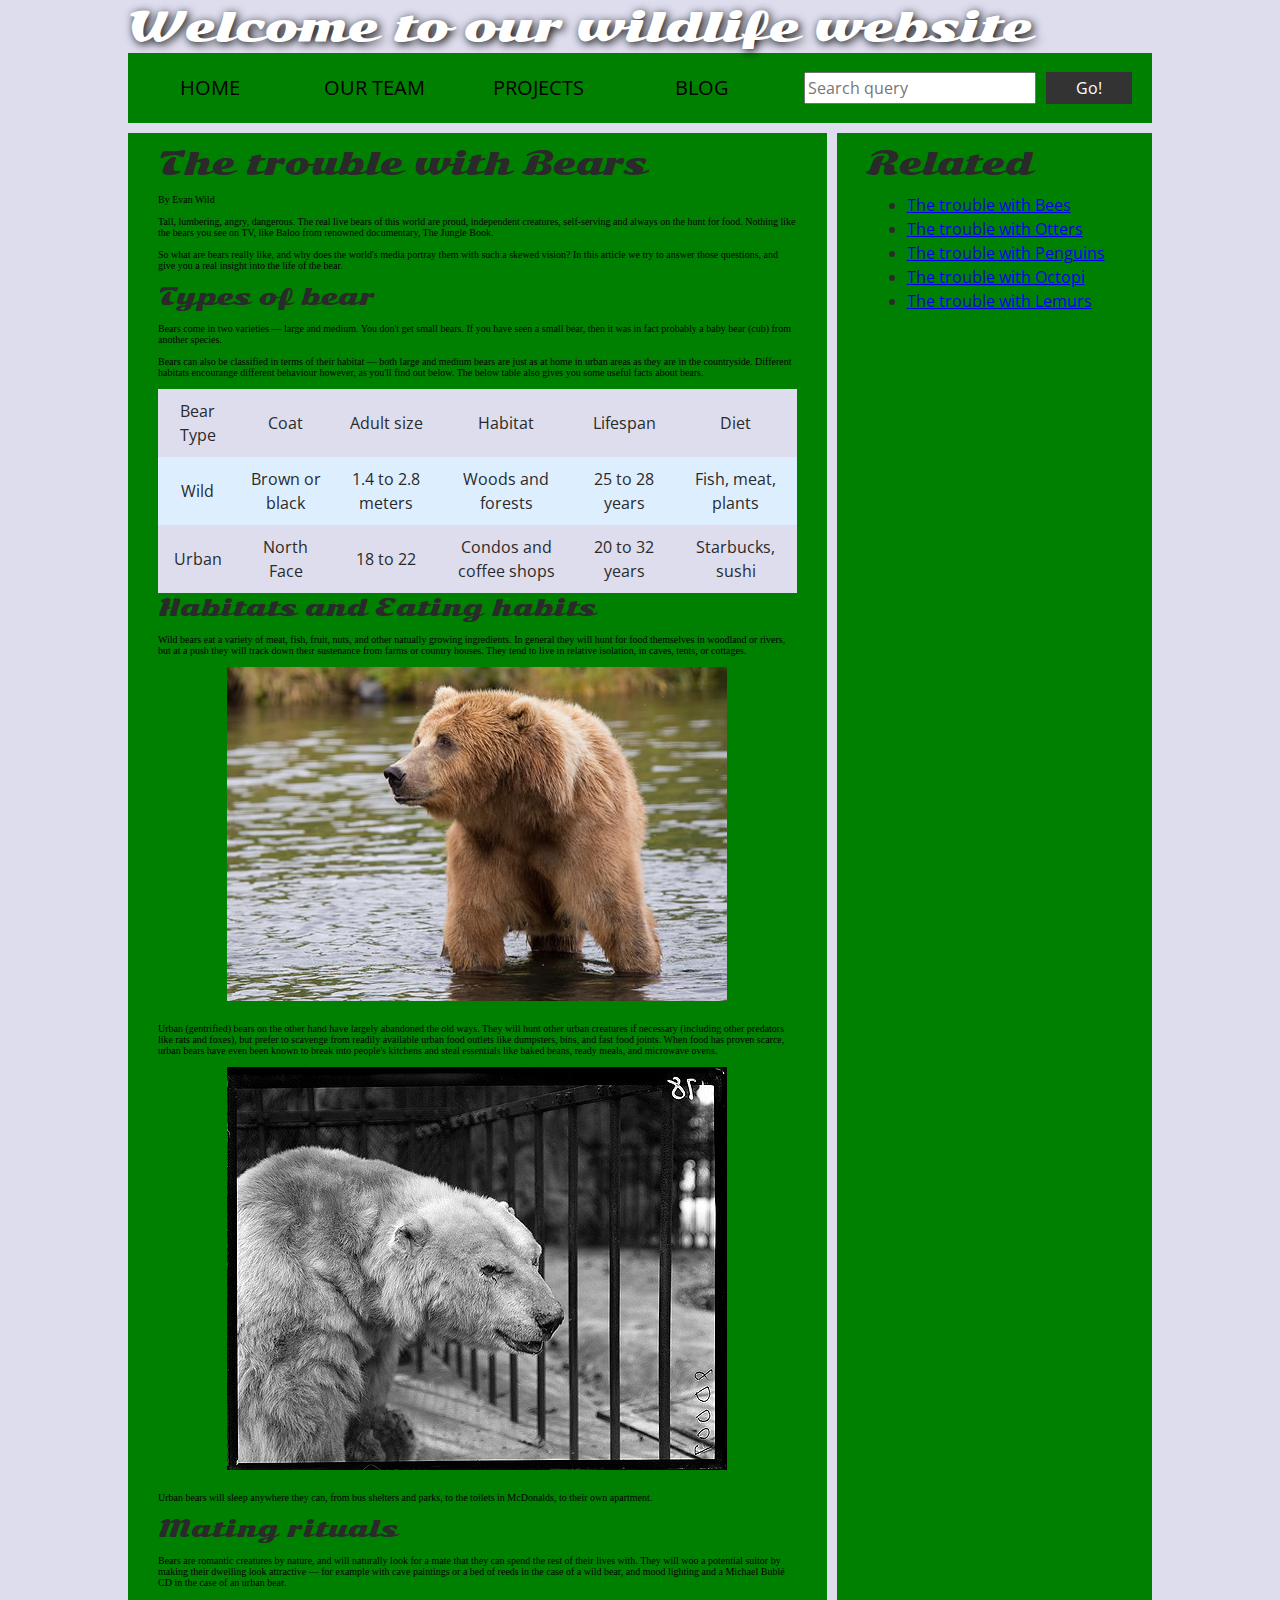
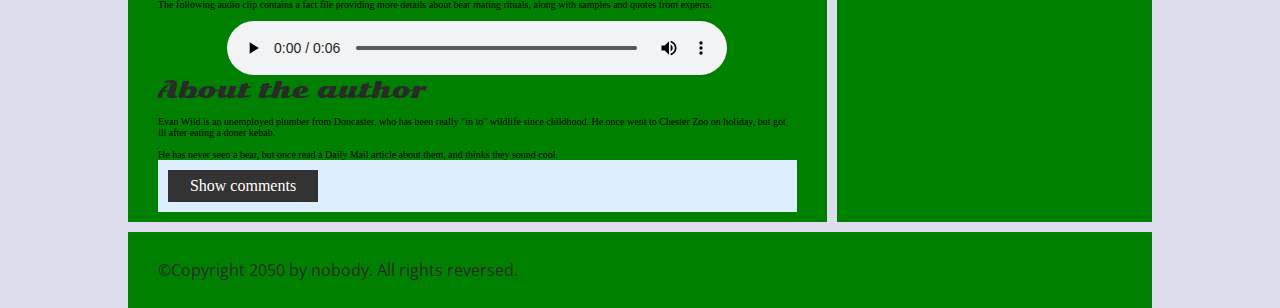
==== Assignment 5/index.html @ 06a5c768 "Downloaded the raw files for the Assignment" ====
<!DOCTYPE html>
<html>
  <head>
    <meta charset="utf-8">

    <title>Accessibility assessment</title>
    <link href="https://fonts.googleapis.com/css?family=Open+Sans+Condensed:300|Sonsie+One" rel="stylesheet" type="text/css">
    <link rel="stylesheet" href="style.css">

    <!-- the below three lines are a fix to get HTML5 semantic elements working in old versions of Internet Explorer-->
    <!--[if lt IE 9]>
      <script src="http://html5shiv.googlecode.com/svn/trunk/html5.js"></script>
    <![endif]-->
  </head>

  <body>
    <div class="header">
      <font size="7">Welcome to our wildlife website</font>
    </div>

    <div class="nav">
      <ul>
        <li><a href="#">Home</a></li>
        <li><a href="#">Our team</a></li>
        <li><a href="#">Projects</a></li>
        <li><a href="#">Blog</a></li>
      </ul>

      <form class="search">
        <input type="search" name="q" placeholder="Search query">
        <input type="submit" value="Go!">
      </form>
    </div>

    <main>
      <article>
        <font size="6">The trouble with Bears</font>
        <br><br>
        By Evan Wild
        <br><br>
        Tall, lumbering, angry, dangerous. The real live bears of this world are proud, independent creatures, self-serving and always on the hunt for food. Nothing like the bears you see on TV, like Baloo from renowned documentary, The Jungle Book.
        <br><br>
        So what are bears really like, and why does the world's media portray them with such a skewed vision? In this article we try to answer those questions, and give you a real insight into the life of the bear.
        <br><br>
        <font size="5">Types of bear</font>
        <br><br>
        Bears come in two varieties — large and medium. You don't get small bears. If you have seen a small bear, then it was in fact probably a baby bear (cub) from another species.
        <br><br>
        Bears can also be classified in terms of their habitat — both large and medium bears are just as at home in urban areas as they are in the countryside. Different habitats encourange different behaviour however, as you'll find out below. The below table also gives you some useful facts about bears.
        <br><br>
        <table>
          <thead>
            <tr>
              <td>Bear Type</td>
              <td>Coat</td>
              <td>Adult size</td>
              <td>Habitat</td>
              <td>Lifespan</td>
              <td>Diet</td>
            </tr>
          </thead>
          <tbody>
            <tr>
              <td>Wild</td>
              <td>Brown or black</td>
              <td>1.4 to 2.8 meters</td>
              <td>Woods and forests</td>
              <td>25 to 28 years</td>
              <td>Fish, meat, plants</td>
            </tr>
            <tr>
              <td>Urban</td>
              <td>North Face</td>
              <td>18 to 22</td>
              <td>Condos and coffee shops</td>
              <td>20 to 32 years</td>
              <td>Starbucks, sushi</td>
            </tr>
          </tbody>
        </table>

        <font size="5">Habitats and Eating habits</font>
        <br><br>
        Wild bears eat a variety of meat, fish, fruit, nuts, and other natually growing ingredients. In general they will hunt for food themselves in woodland or rivers, but at a push they will track down their sustenance from farms or country houses. They tend to live in relative isolation, in caves, tents, or cottages.
        <br><br>
        <img src="media/wild-bear.jpg">
        <br><br>
        Urban (gentrified) bears on the other hand have largely abandoned the old ways. They will hunt other urban creatures if necessary (including other predators like rats and foxes), but prefer to scavenge from readily available urban food outlets like dumpsters, bins, and fast food joints. When food has proven scarce, urban bears have even been known to break into people's kitchens and steal essentials like baked beans, ready meals, and microwave ovens.
        <br><br>
        <img src="media/urban-bear.jpg">
        <br><br>
        Urban bears will sleep anywhere they can, from bus shelters and parks, to the toilets in McDonalds, to their own apartment.
        <br><br>
        <font size="5">Mating rituals</font>
        <br><br>
        Bears are romantic creatures by nature, and will naturally look for a mate that they can spend the rest of their lives with. They will woo a potential suitor by making their dwelling look attractive — for example with cave paintings or a bed of reeds in the case of a wild bear, and mood lighting and a Michael Bublé CD in the case of an urban bear.
        <br><br>
        The following audio clip contains a fact file providing more details about bear mating rituals, along with samples and quotes from experts.
        <br><br>
        <audio controls>
          <source src="media/bear.mp3" type="audio/mp3">
          <source src="media/bear.ogg" type="audio/ogg">
          <p>It looks like your browser doesn't support HTML5 audio players.</p>
        </audio>

        <aside>

          <font size="5">About the author</font>
        <br><br>
          Evan Wild is an unemployed plumber from Doncaster, who has been really "in to" wildlife since childhood. He once went to Chester Zoo on holiday, but got ill after eating a doner kebab.
        <br><br>
          He has never seen a bear, but once read a Daily Mail article about them, and thinks they sound cool.

        </aside>
        <section class="comments">
          <div class="show-hide">Show comments</div>

          <div class="comment-wrapper">

            <font size="6">Add comment</font>

            <form class="comment-form">
              <div class="flex-pair">
                Your name:
                <input type="text" name="name" id="name" placeholder="Enter your name">
              </div>
              <div class="flex-pair">
                Your comment:
                <input type="text" name="comment" id="comment" placeholder="Enter your comment">
              </div>
              <div>
                <input type="submit" value="Submit comment">
              </div>
            </form>

            <font size="6">Comments</font>

            <ul class="comment-container">

              <li>

                <p>Bob Fossil</p>

                <p>Oh I am so glad you taught me all about the big brown angry guys in the woods. With their sniffing little noses and their bad attitudes, they can sure be a menace — I was thinking of putting them all in a truck and driving them outta here. I run a zoo, you know.</p>

              </li>

            </ul>

          </div>
        </section>
      </article>

      <div class="secondary">
        <font size="6">Related</font>

        <ul>
          <li><a href="#">The trouble with Bees</a></li>
          <li><a href="#">The trouble with Otters</a></li>
          <li><a href="#">The trouble with Penguins</a></li>
          <li><a href="#">The trouble with Octopi</a></li>
          <li><a href="#">The trouble with Lemurs</a></li>
        </ul>
      </div>
    </main>

    <footer>
      <p>©Copyright 2050 by nobody. All rights reversed.</p>
    </footer>

    <script src="main.js"></script>

  </body>
</html>
---- Assignment 5/style.css ----
/* || General setup */

html, body {
  margin: 0;
  padding: 0;
}

html {
  font-size: 10px;
  background-color: #dde;
}

body {
  width: 80%;
  min-width: 1024px;
  margin: 0 auto;
}

/* || typography */

font[size="7"], font[size="6"], font[size="5"] {
  font-family: 'Sonsie One', cursive;
  color: #2a2a2a;
}

p, input, li, table, label {
  font-family: 'Open Sans Condensed', sans-serif;
  color: #2a2a2a;
}

font[size="7"] {
  font-size: 4rem;
  text-align: center;
  color: white;
  text-shadow: 2px 2px 10px black;
}

font[size="6"] {
  font-size: 3rem;
  text-align: center;
}

font[size="5"] {
  font-size: 2.2rem;
}

p, li, table {
  font-size: 1.6rem;
  line-height: 1.5;
}

/* || header layout */

div[class="nav"], article, footer, .secondary {
  background-color: green;
}

article, footer, .secondary {
  padding: 10px 30px;
}

article {
  margin-right: 10px;
}

div[class="nav"] {
  height: 50px;
  background-color: ff80ff;
  display: flex;
  padding: 1% 0;
  margin-bottom: 10px;
}

div[class="nav"] ul {
  padding: 0;
  list-style-type: none;
  flex: 2;
  display: flex;
}

div[class="nav"] li {
  display: inline;
  text-align: center;
  flex: 1;
}

div[class="nav"] a {
  display: inline-block;
  font-size: 2rem;
  text-transform: uppercase;
  text-decoration: none;
  color: black;
}

div[class="nav"] .search {
  flex: 1;
  display: flex;
  align-items: center;
  height: 100%;
  padding: 0 2em;
}

.search input {
  font-size: 1.6rem;
  height: 32px;
}

.search input[type="search"] {
  flex: 3;
}

.search input[type="submit"] {
  flex: 1;
  margin-left: 1rem;
  background: #333;
  border: 0;
  color: white;
}

/* || main layout */

main {
  display: flex;
}

article {
  flex: 5;
}

.secondary {
  flex: 2;
}

footer {
  margin-top: 10px;
}

/* Table styling */

table {
  width: 100%;
  background-color: #dde;
  border-collapse: collapse;
}

th, td {
  padding: 10px;
}

td {
  text-align: center;
}

th[scope="col"] {
  border-bottom: 1px solid black;
}

tbody tr:nth-child(odd) {
  background-color: #def;
}

/* styling content images and audio */

img, audio {
  display: block;
  margin: 0 auto;
}

audio {
  width: 500px;
}

/* Comments styling */

.comments {
  background-color: #def;
  padding: 10px;
}

.show-hide {
  cursor: pointer;
}

.comments font[size="6"] {
  font-size: 2rem;
}

.comments font[size="6"]:nth-of-type(2) {
  margin-bottom: 0;
}

.comment-form {
  margin-bottom: 3rem;
}

.comment-form .flex-pair {
  display: flex;
  padding: 0 3rem 1rem;
}

.comment-form label {
  align-self: center;
  flex: 2;
  text-align: right;
}

.comment-form input {
  margin-left: 1rem;
  flex: 6;
}

.show-hide {
  text-align: center;
  width: 150px;
}

.comment-form input, .comment-form label, .show-hide {
  font-size: 1.6rem;
  line-height: 32px;
}

.comment-form input[type="submit"], .show-hide {
  background: #333;
  border: 0;
  color: white;
}

.comment-form input[type="submit"] {
  width: 30%;
  display: block;
  margin: 0 auto;
}

.comment-container {
  margin-top: 0;
}

.comment-container li {
  list-style-type: none;
  display: flex;
}

.comment-container li p:nth-child(1) {
  flex: 1;
  font-weight: bold;
}

.comment-container li p:nth-child(2) {
  flex: 5;
}
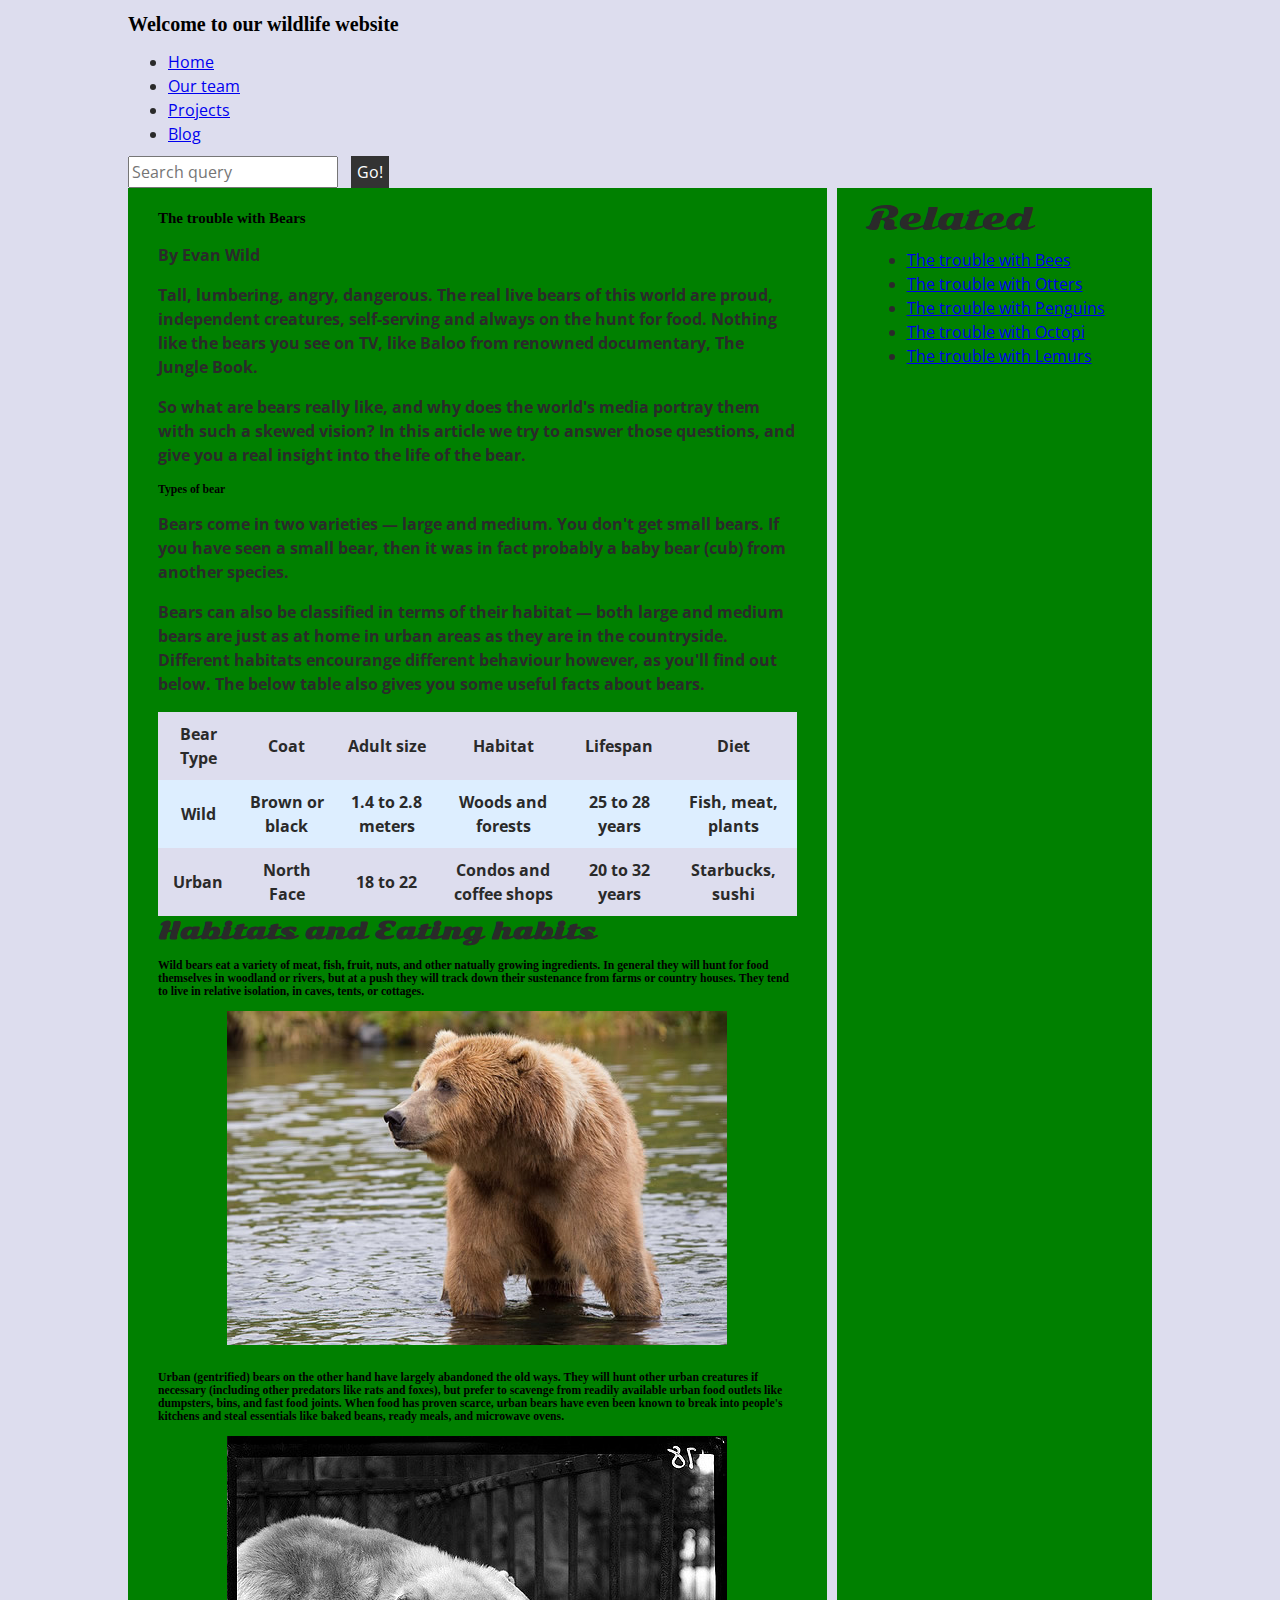
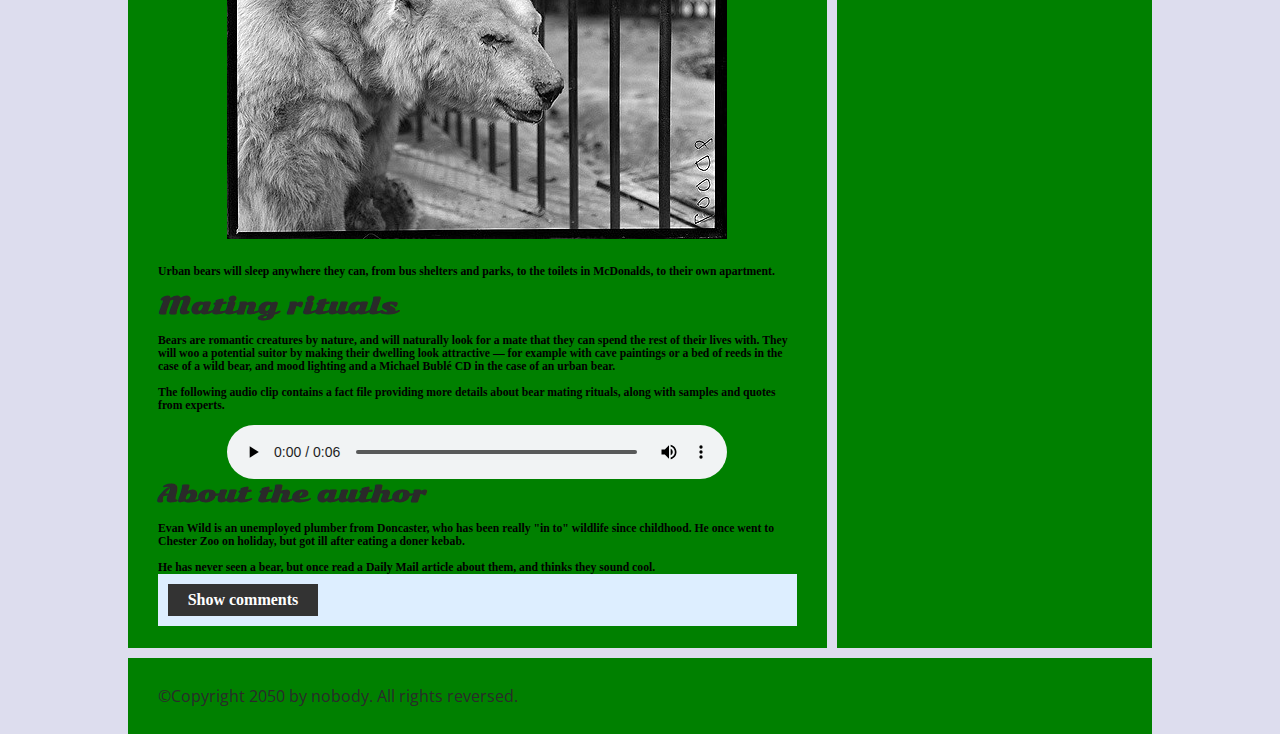
==== commit 64f42efc: "Made changes to nav and body as well as h1, h2 and h3" ====
--- a/Assignment 5/index.html
+++ b/Assignment 5/index.html
@@ -1,3 +1,10 @@
+<!--
+    Name: Angel Raj Shrestha
+    File: index.html
+    Date: 12th December, 2023
+    Description: Assessment: Accessibility troubleshooting
+s-->
+
 <!DOCTYPE html>
 <html>
   <head>
@@ -14,11 +21,11 @@
   </head>
 
   <body>
-    <div class="header">
-      <font size="7">Welcome to our wildlife website</font>
-    </div>
+    <header>
+      <h1>Welcome to our wildlife website</h1>
+    </header>
 
-    <div class="nav">
+    <nav>
       <ul>
         <li><a href="#">Home</a></li>
         <li><a href="#">Our team</a></li>
@@ -30,28 +37,28 @@
         <input type="search" name="q" placeholder="Search query">
         <input type="submit" value="Go!">
       </form>
-    </div>
+    </nav>
 
-    <main>
+    <main>  
       <article>
-        <font size="6">The trouble with Bears</font>
-        <br><br>
-        By Evan Wild
-        <br><br>
-        Tall, lumbering, angry, dangerous. The real live bears of this world are proud, independent creatures, self-serving and always on the hunt for food. Nothing like the bears you see on TV, like Baloo from renowned documentary, The Jungle Book.
-        <br><br>
-        So what are bears really like, and why does the world's media portray them with such a skewed vision? In this article we try to answer those questions, and give you a real insight into the life of the bear.
-        <br><br>
-        <font size="5">Types of bear</font>
-        <br><br>
-        Bears come in two varieties — large and medium. You don't get small bears. If you have seen a small bear, then it was in fact probably a baby bear (cub) from another species.
-        <br><br>
-        Bears can also be classified in terms of their habitat — both large and medium bears are just as at home in urban areas as they are in the countryside. Different habitats encourange different behaviour however, as you'll find out below. The below table also gives you some useful facts about bears.
-        <br><br>
+        <h2>The trouble with Bears<h2>
+
+        <p>By Evan Wild</p>
+
+        <p>Tall, lumbering, angry, dangerous. The real live bears of this world are proud, independent creatures, self-serving and always on the hunt for food. Nothing like the bears you see on TV, like Baloo from renowned documentary, The Jungle Book.</p>
+        
+        <p>So what are bears really like, and why does the world's media portray them with such a skewed vision? In this article we try to answer those questions, and give you a real insight into the life of the bear.</p>
+
+        <h3>Types of bear<h3>
+
+        <p>Bears come in two varieties — large and medium. You don't get small bears. If you have seen a small bear, then it was in fact probably a baby bear (cub) from another species.</p>
+
+        <p>Bears can also be classified in terms of their habitat — both large and medium bears are just as at home in urban areas as they are in the countryside. Different habitats encourange different behaviour however, as you'll find out below. The below table also gives you some useful facts about bears.</p>
+
         <table>
           <thead>
             <tr>
-              <td>Bear Type</td>
+              <th>Bear Type</th>
               <td>Coat</td>
               <td>Adult size</td>
               <td>Habitat</td>
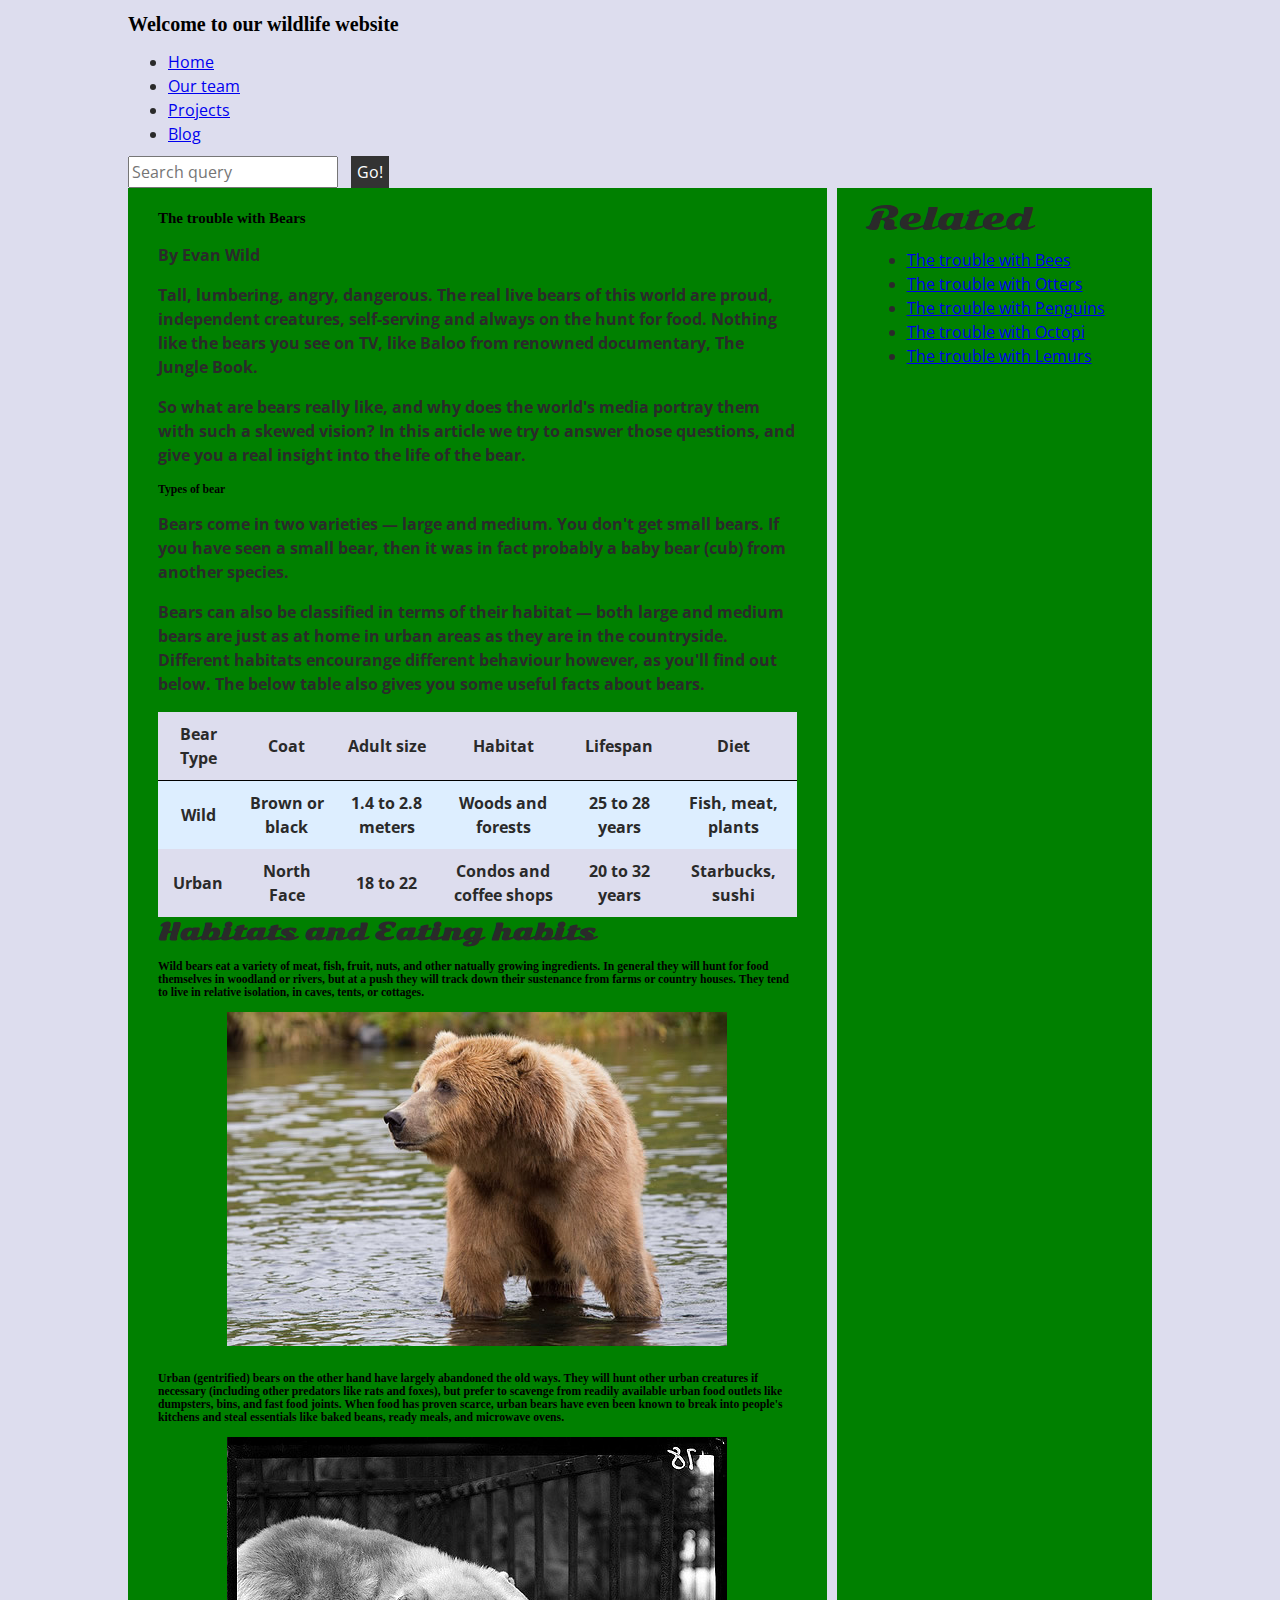
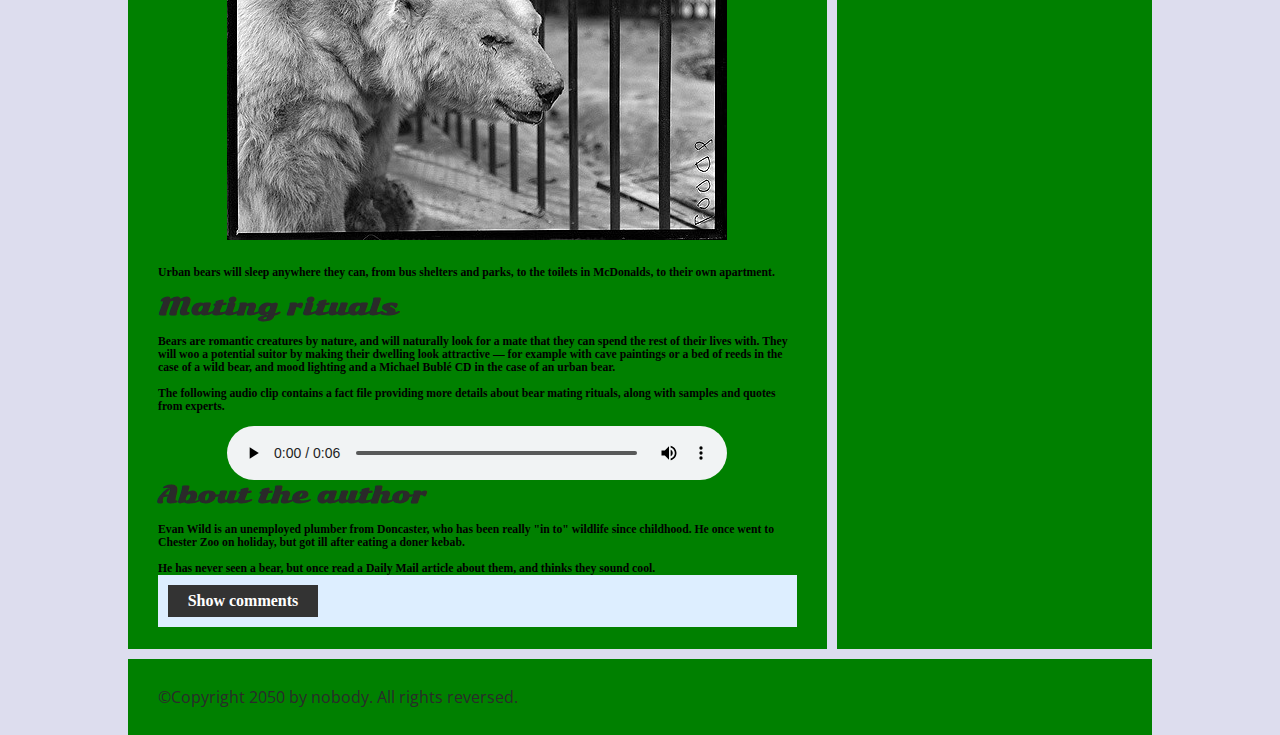
==== commit 788055af: "made changes to the table" ====
--- a/Assignment 5/index.html
+++ b/Assignment 5/index.html
@@ -58,17 +58,17 @@
         <table>
           <thead>
             <tr>
-              <th>Bear Type</th>
-              <td>Coat</td>
-              <td>Adult size</td>
-              <td>Habitat</td>
-              <td>Lifespan</td>
-              <td>Diet</td>
+              <th scope="col">Bear Type</th>
+              <th scope="col">Coat</th>
+              <th scope="col">Adult size</th>
+              <th scope="col">Habitat</th>
+              <th scope="col">Lifespan</th>
+              <th scope="col">Diet</th>
             </tr>
           </thead>
           <tbody>
             <tr>
-              <td>Wild</td>
+              <th scope="row">Wild</td>
               <td>Brown or black</td>
               <td>1.4 to 2.8 meters</td>
               <td>Woods and forests</td>
@@ -76,7 +76,7 @@
               <td>Fish, meat, plants</td>
             </tr>
             <tr>
-              <td>Urban</td>
+              <th scope=""row">Urban</td>
               <td>North Face</td>
               <td>18 to 22</td>
               <td>Condos and coffee shops</td>
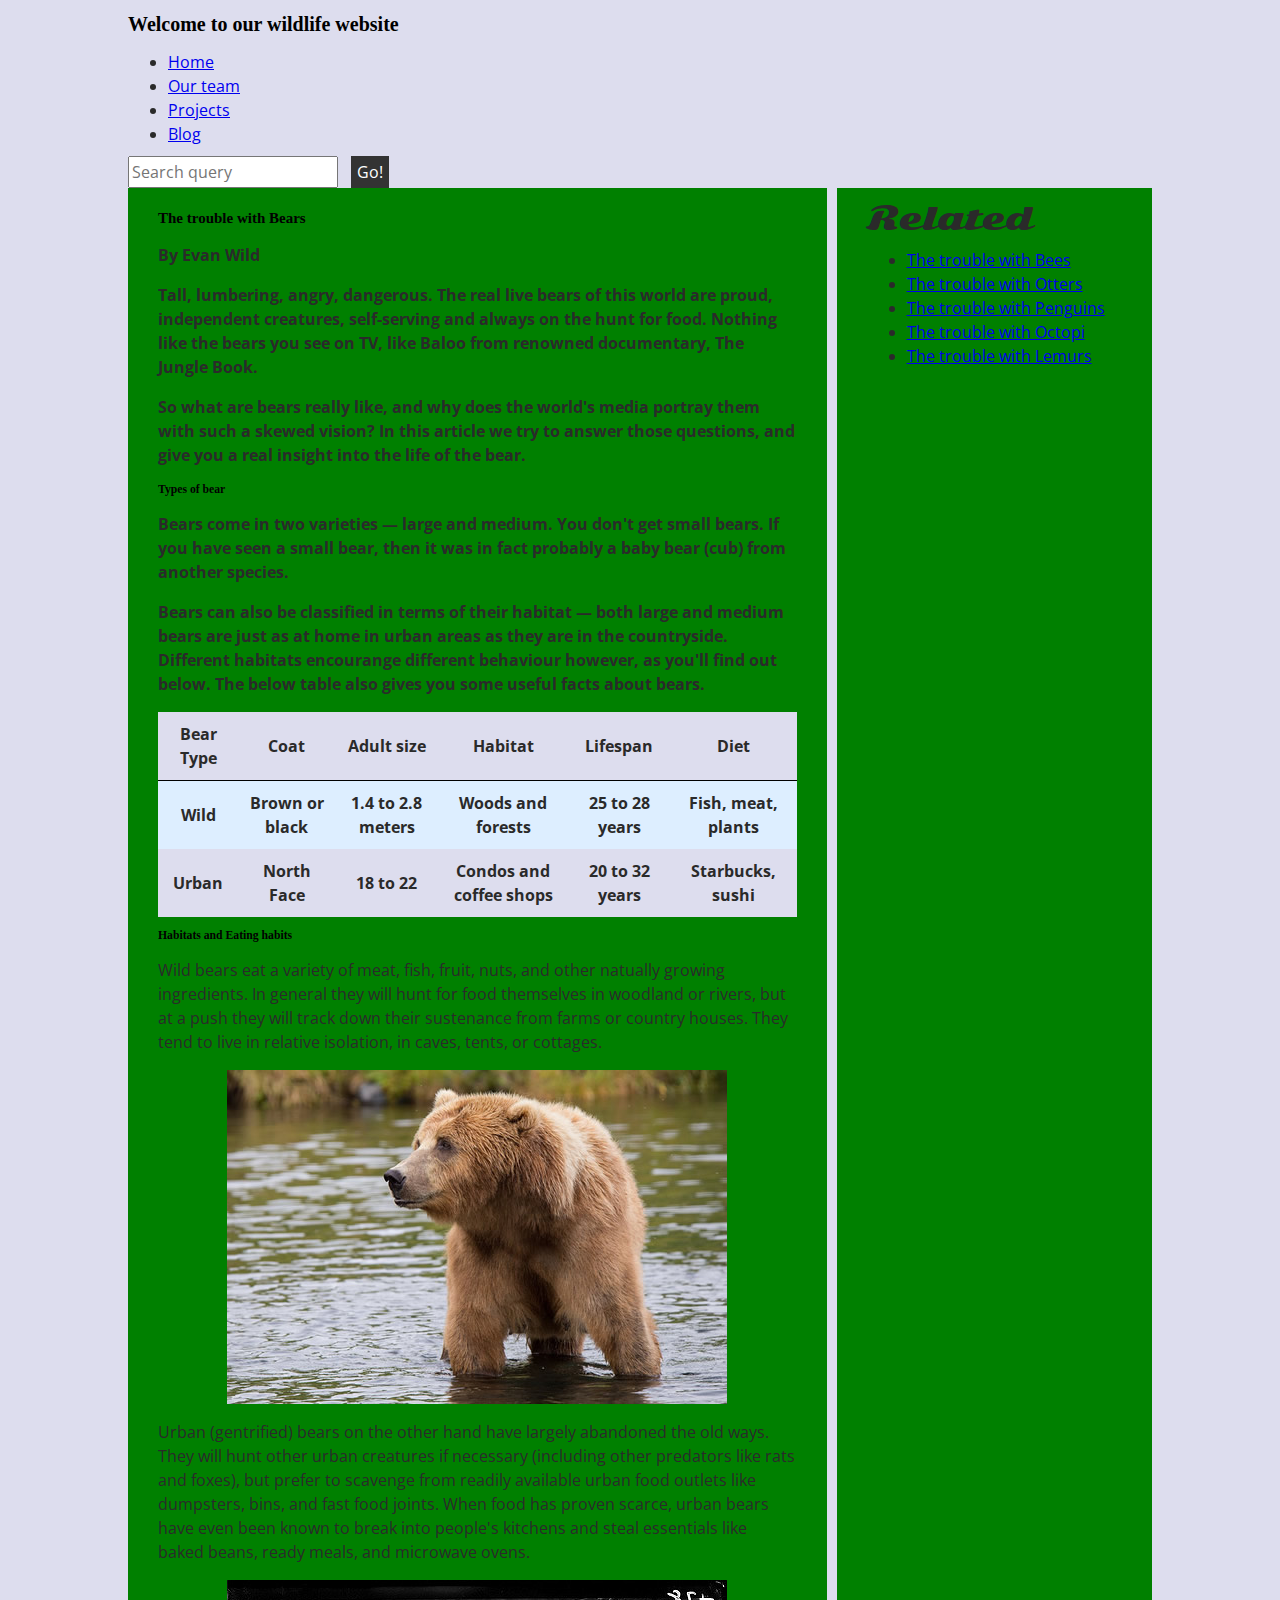
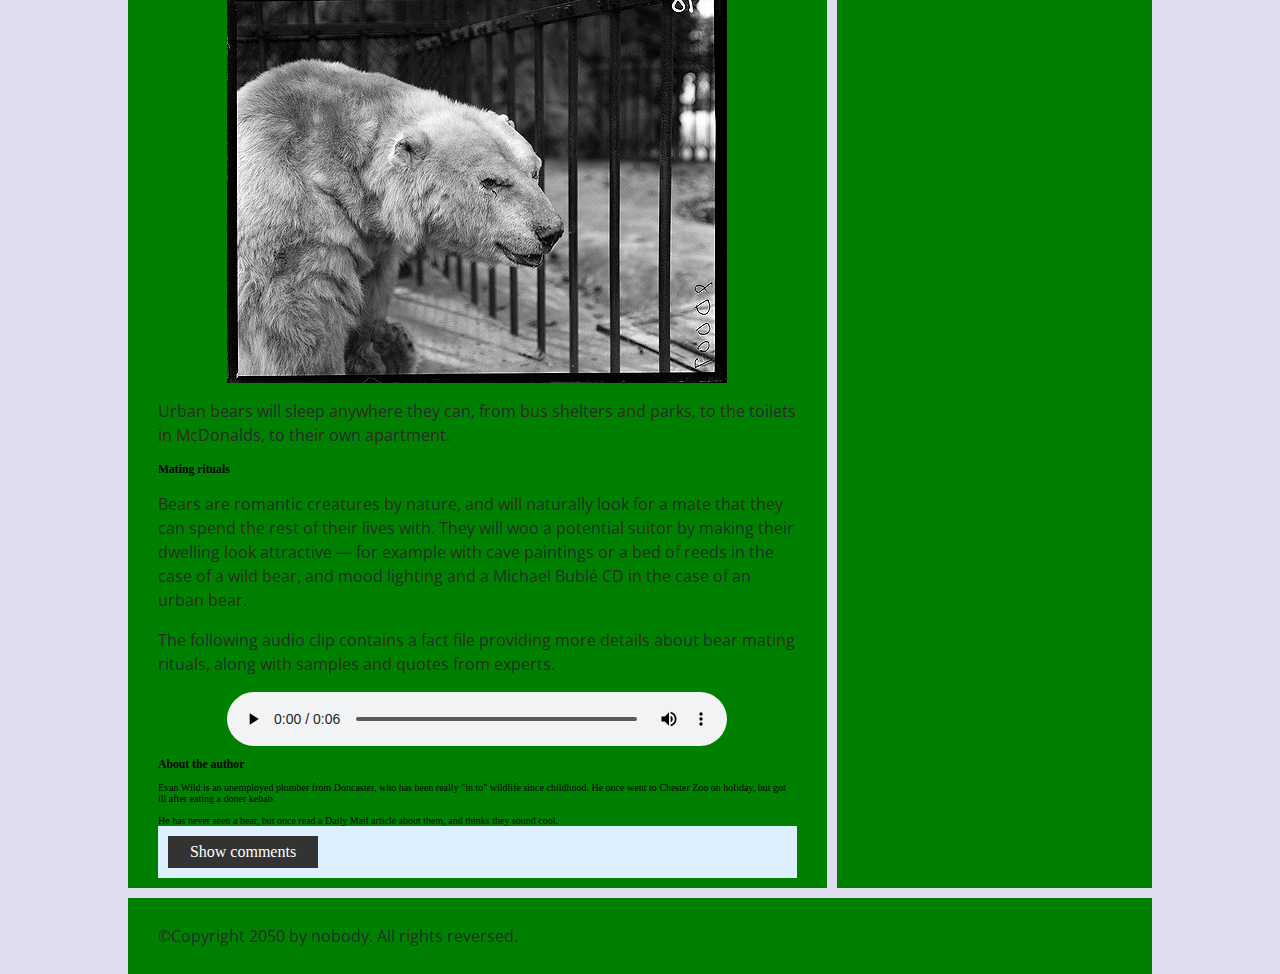
==== commit c99238bc: "Made changes to the audio part of HTML" ====
--- a/Assignment 5/index.html
+++ b/Assignment 5/index.html
@@ -86,34 +86,34 @@
           </tbody>
         </table>
 
-        <font size="5">Habitats and Eating habits</font>
-        <br><br>
-        Wild bears eat a variety of meat, fish, fruit, nuts, and other natually growing ingredients. In general they will hunt for food themselves in woodland or rivers, but at a push they will track down their sustenance from farms or country houses. They tend to live in relative isolation, in caves, tents, or cottages.
-        <br><br>
-        <img src="media/wild-bear.jpg">
-        <br><br>
-        Urban (gentrified) bears on the other hand have largely abandoned the old ways. They will hunt other urban creatures if necessary (including other predators like rats and foxes), but prefer to scavenge from readily available urban food outlets like dumpsters, bins, and fast food joints. When food has proven scarce, urban bears have even been known to break into people's kitchens and steal essentials like baked beans, ready meals, and microwave ovens.
-        <br><br>
-        <img src="media/urban-bear.jpg">
-        <br><br>
-        Urban bears will sleep anywhere they can, from bus shelters and parks, to the toilets in McDonalds, to their own apartment.
-        <br><br>
-        <font size="5">Mating rituals</font>
-        <br><br>
-        Bears are romantic creatures by nature, and will naturally look for a mate that they can spend the rest of their lives with. They will woo a potential suitor by making their dwelling look attractive — for example with cave paintings or a bed of reeds in the case of a wild bear, and mood lighting and a Michael Bublé CD in the case of an urban bear.
-        <br><br>
-        The following audio clip contains a fact file providing more details about bear mating rituals, along with samples and quotes from experts.
-        <br><br>
+        <h3>Habitats and Eating habits</h3>
+
+        <p>Wild bears eat a variety of meat, fish, fruit, nuts, and other natually growing ingredients. In general they will hunt for food themselves in woodland or rivers, but at a push they will track down their sustenance from farms or country houses. They tend to live in relative isolation, in caves, tents, or cottages.</p>
+
+        <img src="media/wild-bear.jpg" aria-labelledby="wild-bear">
+
+        <p>Urban (gentrified) bears on the other hand have largely abandoned the old ways. They will hunt other urban creatures if necessary (including other predators like rats and foxes), but prefer to scavenge from readily available urban food outlets like dumpsters, bins, and fast food joints. When food has proven scarce, urban bears have even been known to break into people's kitchens and steal essentials like baked beans, ready meals, and microwave ovens.</p>
+
+        <img src="media/urban-bear.jpg" aria-labelledby="urban-bear">
+
+        <p>Urban bears will sleep anywhere they can, from bus shelters and parks, to the toilets in McDonalds, to their own apartment.</p>
+
+        <h3>Mating rituals</h3>
+
+        <p>Bears are romantic creatures by nature, and will naturally look for a mate that they can spend the rest of their lives with. They will woo a potential suitor by making their dwelling look attractive — for example with cave paintings or a bed of reeds in the case of a wild bear, and mood lighting and a Michael Bublé CD in the case of an urban bear.</p>
+
+        <p>The following audio clip contains a fact file providing more details about bear mating rituals, along with samples and quotes from experts.</p>
+
         <audio controls>
           <source src="media/bear.mp3" type="audio/mp3">
           <source src="media/bear.ogg" type="audio/ogg">
-          <p>It looks like your browser doesn't support HTML5 audio players.</p>
+          <p>It looks like your browser doesn't support HTML5 audio players. Please click on <a href="bear.mp3">this link</a> to get the audio files.</p>
         </audio>
 
         <aside>
 
-          <font size="5">About the author</font>
-        <br><br>
+          <h3>About the author</h3>
+        
           Evan Wild is an unemployed plumber from Doncaster, who has been really "in to" wildlife since childhood. He once went to Chester Zoo on holiday, but got ill after eating a doner kebab.
         <br><br>
           He has never seen a bear, but once read a Daily Mail article about them, and thinks they sound cool.
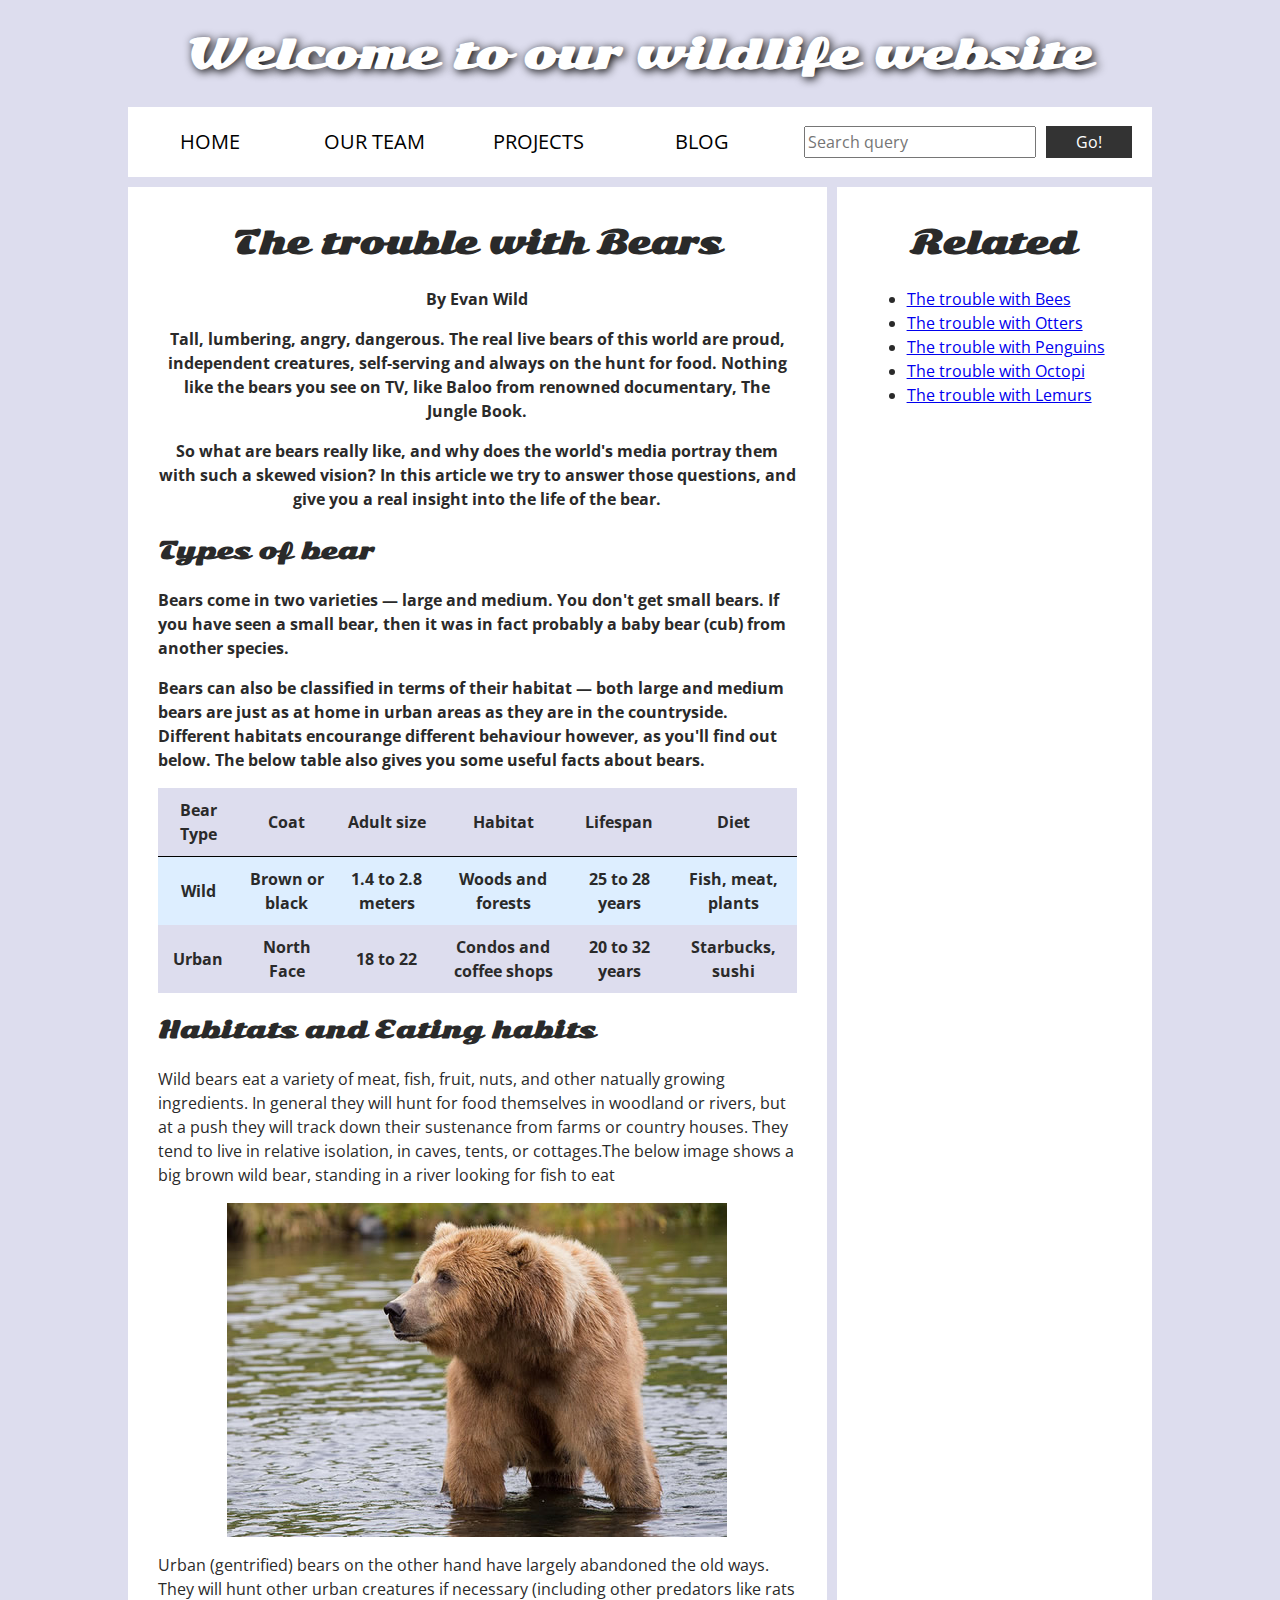
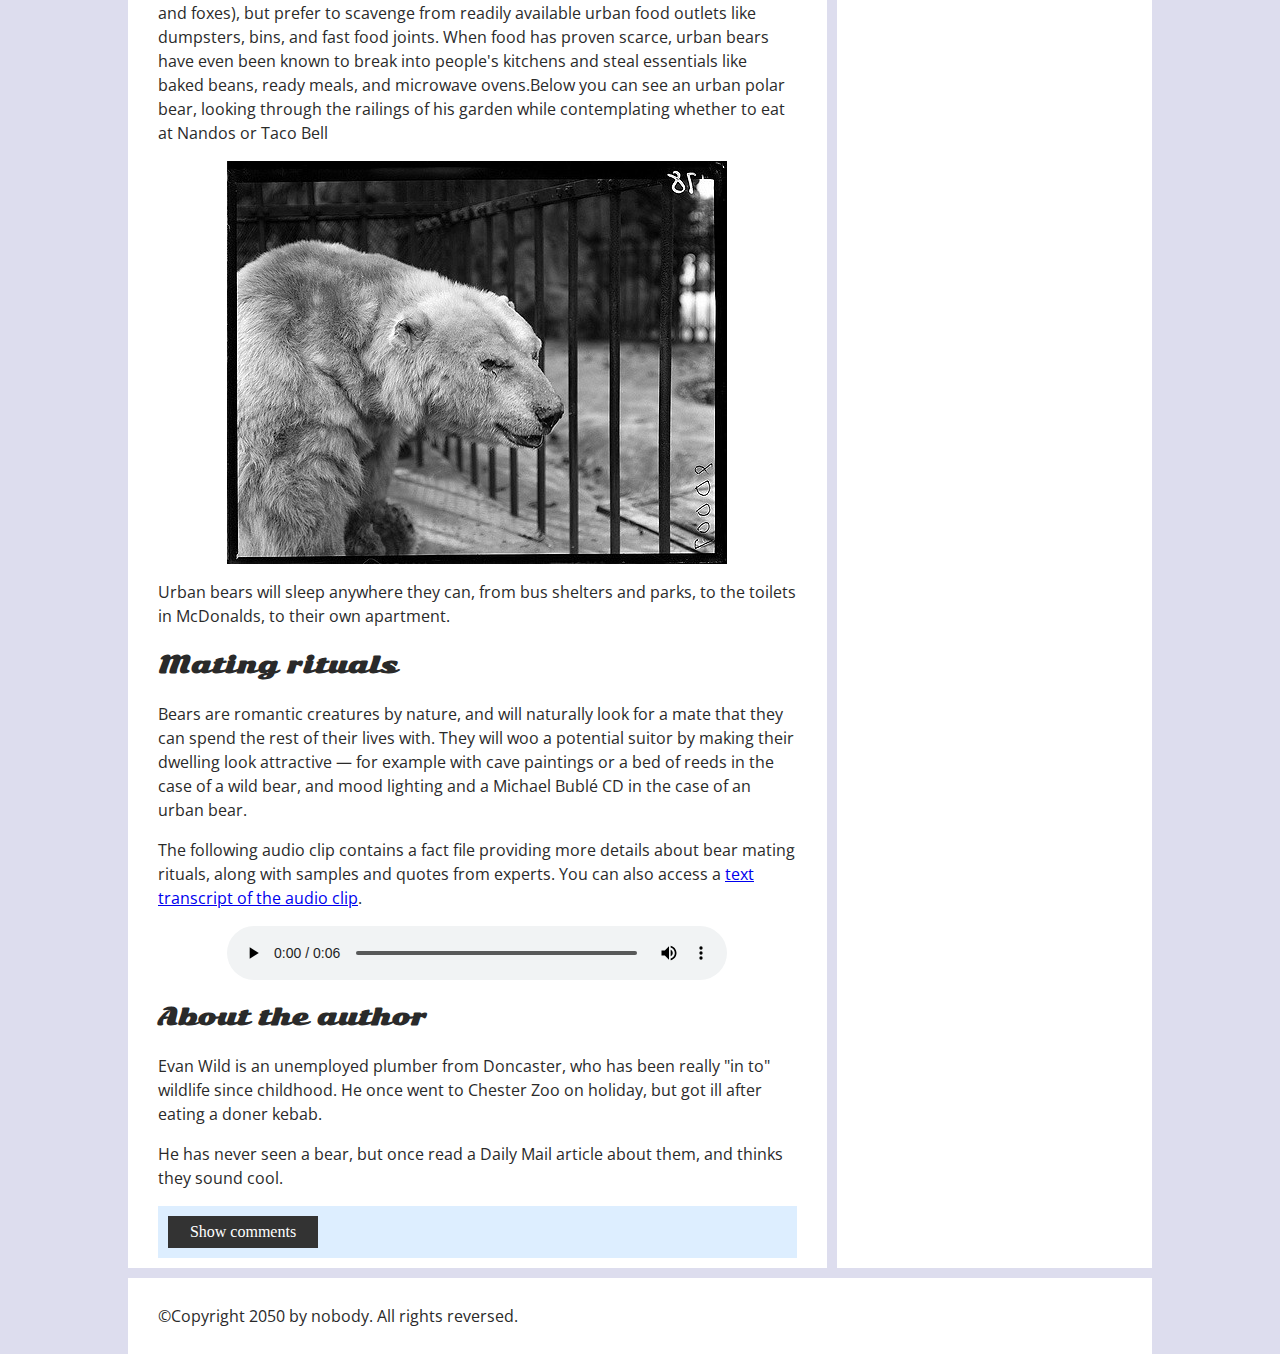
==== commit 92905706: "Final commit" ====
--- a/Assignment 5/index.html
+++ b/Assignment 5/index.html
@@ -88,11 +88,11 @@
 
         <h3>Habitats and Eating habits</h3>
 
-        <p>Wild bears eat a variety of meat, fish, fruit, nuts, and other natually growing ingredients. In general they will hunt for food themselves in woodland or rivers, but at a push they will track down their sustenance from farms or country houses. They tend to live in relative isolation, in caves, tents, or cottages.</p>
+        <p>Wild bears eat a variety of meat, fish, fruit, nuts, and other natually growing ingredients. In general they will hunt for food themselves in woodland or rivers, but at a push they will track down their sustenance from farms or country houses. They tend to live in relative isolation, in caves, tents, or cottages.The below image shows <span id="wild-bear">a big brown wild bear, standing in a river looking for fish to eat</span></p>
 
         <img src="media/wild-bear.jpg" aria-labelledby="wild-bear">
 
-        <p>Urban (gentrified) bears on the other hand have largely abandoned the old ways. They will hunt other urban creatures if necessary (including other predators like rats and foxes), but prefer to scavenge from readily available urban food outlets like dumpsters, bins, and fast food joints. When food has proven scarce, urban bears have even been known to break into people's kitchens and steal essentials like baked beans, ready meals, and microwave ovens.</p>
+        <p>Urban (gentrified) bears on the other hand have largely abandoned the old ways. They will hunt other urban creatures if necessary (including other predators like rats and foxes), but prefer to scavenge from readily available urban food outlets like dumpsters, bins, and fast food joints. When food has proven scarce, urban bears have even been known to break into people's kitchens and steal essentials like baked beans, ready meals, and microwave ovens.Below you can see <span id="urban-label">an urban polar bear, looking through the railings of his garden while contemplating whether to eat at Nandos or Taco Bell</span></p>
 
         <img src="media/urban-bear.jpg" aria-labelledby="urban-bear">
 
@@ -102,7 +102,7 @@
 
         <p>Bears are romantic creatures by nature, and will naturally look for a mate that they can spend the rest of their lives with. They will woo a potential suitor by making their dwelling look attractive — for example with cave paintings or a bed of reeds in the case of a wild bear, and mood lighting and a Michael Bublé CD in the case of an urban bear.</p>
 
-        <p>The following audio clip contains a fact file providing more details about bear mating rituals, along with samples and quotes from experts.</p>
+        <p>The following audio clip contains a fact file providing more details about bear mating rituals, along with samples and quotes from experts. You can also access a <a href="transcript.html">text transcript of the audio clip</a>. </p>
 
         <audio controls>
           <source src="media/bear.mp3" type="audio/mp3">
@@ -114,9 +114,9 @@
 
           <h3>About the author</h3>
         
-          Evan Wild is an unemployed plumber from Doncaster, who has been really "in to" wildlife since childhood. He once went to Chester Zoo on holiday, but got ill after eating a doner kebab.
-        <br><br>
-          He has never seen a bear, but once read a Daily Mail article about them, and thinks they sound cool.
+          <p>Evan Wild is an unemployed plumber from Doncaster, who has been really "in to" wildlife since childhood. He once went to Chester Zoo on holiday, but got ill after eating a doner kebab.</p>
+
+          <p>He has never seen a bear, but once read a Daily Mail article about them, and thinks they sound cool.</p>
 
         </aside>
         <section class="comments">
@@ -124,15 +124,15 @@
 
           <div class="comment-wrapper">
 
-            <font size="6">Add comment</font>
+            <h2>Add comment</h2>
 
             <form class="comment-form">
               <div class="flex-pair">
-                Your name:
+                <label for="name">Your name:</label>
                 <input type="text" name="name" id="name" placeholder="Enter your name">
               </div>
               <div class="flex-pair">
-                Your comment:
+                <label for="comment">Your comment:</label>
                 <input type="text" name="comment" id="comment" placeholder="Enter your comment">
               </div>
               <div>
@@ -140,7 +140,7 @@
               </div>
             </form>
 
-            <font size="6">Comments</font>
+            <h2>Comments</h2>
 
             <ul class="comment-container">
 
@@ -159,7 +159,7 @@
       </article>
 
       <div class="secondary">
-        <font size="6">Related</font>
+        <h2>Related</h2>
 
         <ul>
           <li><a href="#">The trouble with Bees</a></li>
--- a/Assignment 5/style.css
+++ b/Assignment 5/style.css
@@ -18,7 +18,7 @@
 
 /* || typography */
 
-font[size="7"], font[size="6"], font[size="5"] {
+h1, h2, h3 {
   font-family: 'Sonsie One', cursive;
   color: #2a2a2a;
 }
@@ -28,19 +28,19 @@
   color: #2a2a2a;
 }
 
-font[size="7"] {
+h1 {
   font-size: 4rem;
   text-align: center;
   color: white;
   text-shadow: 2px 2px 10px black;
 }
 
-font[size="6"] {
+h2 {
   font-size: 3rem;
   text-align: center;
 }
 
-font[size="5"] {
+h3 {
   font-size: 2.2rem;
 }
 
@@ -51,8 +51,8 @@
 
 /* || header layout */
 
-div[class="nav"], article, footer, .secondary {
-  background-color: green;
+nav, article, footer, .secondary {
+  background-color: white;
 }
 
 article, footer, .secondary {
@@ -63,7 +63,7 @@
   margin-right: 10px;
 }
 
-div[class="nav"] {
+nav {
   height: 50px;
   background-color: ff80ff;
   display: flex;
@@ -71,20 +71,20 @@
   margin-bottom: 10px;
 }
 
-div[class="nav"] ul {
+nav ul {
   padding: 0;
   list-style-type: none;
   flex: 2;
   display: flex;
 }
 
-div[class="nav"] li {
+nav li {
   display: inline;
   text-align: center;
   flex: 1;
 }
 
-div[class="nav"] a {
+nav a {
   display: inline-block;
   font-size: 2rem;
   text-transform: uppercase;
@@ -92,7 +92,7 @@
   color: black;
 }
 
-div[class="nav"] .search {
+nav .search {
   flex: 1;
   display: flex;
   align-items: center;
@@ -181,11 +181,11 @@
   cursor: pointer;
 }
 
-.comments font[size="6"] {
+.comments h2 {
   font-size: 2rem;
 }
 
-.comments font[size="6"]:nth-of-type(2) {
+.comments h2:nth-of-type(2) {
   margin-bottom: 0;
 }
 
